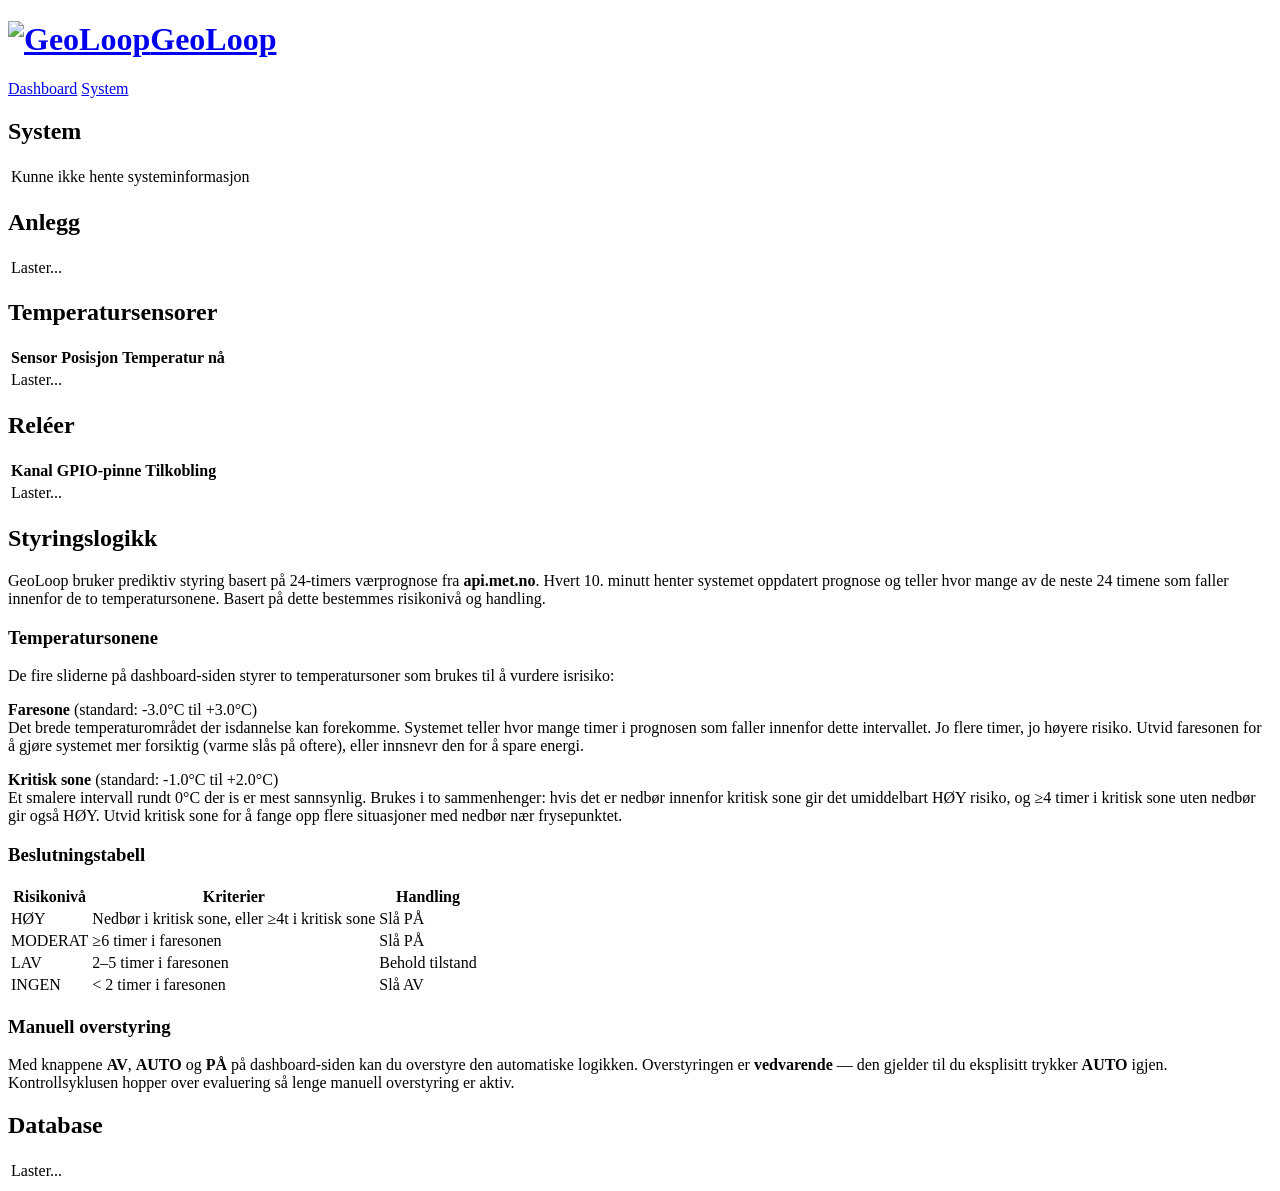
==== geoloop/web/static/info.html @ 386658f4 "Fiks header-layout: større logo og stabil nav mellom sider Co-Authored-By: Claude Opus 4.6 <noreply@" ====
<!DOCTYPE html>
<html lang="nb">
<head>
    <meta charset="UTF-8">
    <meta name="viewport" content="width=device-width, initial-scale=1.0">
    <title>GeoLoop — Systeminformasjon</title>
    <link rel="icon" type="image/svg+xml" href="/static/logo.svg">
    <link rel="stylesheet" href="/static/style.css?v=7">
</head>
<body>
    <header>
        <h1><a href="/" class="header-link"><img src="/static/logo.svg" alt="GeoLoop" class="header-logo">GeoLoop</a></h1>
        <nav class="nav-links">
            <a href="/">Dashboard</a>
            <a href="/info" class="active">System</a>
        </nav>
        <span class="meta"></span>
    </header>

    <main>
        <section class="card">
            <h2>System</h2>
            <table class="kv-table" id="system-tbl">
                <tr><td colspan="2" class="meta">Laster...</td></tr>
            </table>
        </section>

        <section class="card">
            <h2>Anlegg</h2>
            <table class="kv-table" id="loop-tbl">
                <tr><td colspan="2" class="meta">Laster...</td></tr>
            </table>
        </section>

        <section class="card">
            <h2>Temperatursensorer</h2>
            <div class="info-table-wrap">
                <table class="info-table">
                    <thead>
                        <tr>
                            <th>Sensor</th>
                            <th>Posisjon</th>
                            <th>Temperatur nå</th>
                        </tr>
                    </thead>
                    <tbody id="sensor-tbody">
                        <tr><td colspan="3" class="meta">Laster...</td></tr>
                    </tbody>
                </table>
            </div>
        </section>

        <section class="card">
            <h2>Reléer</h2>
            <div class="info-table-wrap">
                <table class="info-table">
                    <thead>
                        <tr>
                            <th>Kanal</th>
                            <th>GPIO-pinne</th>
                            <th>Tilkobling</th>
                        </tr>
                    </thead>
                    <tbody id="relay-tbody">
                        <tr><td colspan="3" class="meta">Laster...</td></tr>
                    </tbody>
                </table>
            </div>
        </section>

        <section class="card">
            <h2>Styringslogikk</h2>
            <p class="info-description">
                GeoLoop bruker prediktiv styring basert på 24-timers værprognose fra
                <strong>api.met.no</strong>. Hvert 10. minutt henter systemet oppdatert prognose
                og teller hvor mange av de neste 24 timene som faller innenfor de to temperatursonene.
                Basert på dette bestemmes risikonivå og handling.
            </p>

            <h3 class="info-subheading">Temperatursonene</h3>
            <p class="info-description">
                De fire sliderne på dashboard-siden styrer to temperatursoner som brukes til å vurdere isrisiko:
            </p>
            <div class="info-description">
                <p><strong>Faresone</strong> (standard: <span id="info-ice-range">-3.0°C til +3.0°C</span>)<br>
                Det brede temperaturområdet der isdannelse kan forekomme. Systemet teller hvor mange timer
                i prognosen som faller innenfor dette intervallet. Jo flere timer, jo høyere risiko.
                Utvid faresonen for å gjøre systemet mer forsiktig (varme slås på oftere),
                eller innsnevr den for å spare energi.</p>

                <p style="margin-top: 0.5rem"><strong>Kritisk sone</strong> (standard: <span id="info-crit-range">-1.0°C til +2.0°C</span>)<br>
                Et smalere intervall rundt 0°C der is er mest sannsynlig.
                Brukes i to sammenhenger: hvis det er nedbør innenfor kritisk sone gir det umiddelbart
                <span class="risk-badge risk-high">HØY</span> risiko, og ≥4 timer i kritisk sone
                uten nedbør gir også <span class="risk-badge risk-high">HØY</span>.
                Utvid kritisk sone for å fange opp flere situasjoner med nedbør nær frysepunktet.</p>
            </div>

            <h3 class="info-subheading">Beslutningstabell</h3>
            <div class="info-table-wrap">
                <table class="info-table">
                    <thead>
                        <tr>
                            <th>Risikonivå</th>
                            <th>Kriterier</th>
                            <th>Handling</th>
                        </tr>
                    </thead>
                    <tbody id="risk-table-body">
                        <tr>
                            <td><span class="risk-badge risk-high">HØY</span></td>
                            <td>Nedbør i kritisk sone, eller ≥4t i kritisk sone</td>
                            <td>Slå PÅ</td>
                        </tr>
                        <tr>
                            <td><span class="risk-badge risk-moderate">MODERAT</span></td>
                            <td>≥6 timer i faresonen</td>
                            <td>Slå PÅ</td>
                        </tr>
                        <tr>
                            <td><span class="risk-badge risk-low">LAV</span></td>
                            <td>2–5 timer i faresonen</td>
                            <td>Behold tilstand</td>
                        </tr>
                        <tr>
                            <td><span class="risk-badge risk-none">INGEN</span></td>
                            <td>&lt; 2 timer i faresonen</td>
                            <td>Slå AV</td>
                        </tr>
                    </tbody>
                </table>
            </div>

            <h3 class="info-subheading">Manuell overstyring</h3>
            <p class="info-description">
                Med knappene <strong>AV</strong>, <strong>AUTO</strong> og <strong>PÅ</strong> på dashboard-siden
                kan du overstyre den automatiske logikken. Overstyringen er
                <strong>vedvarende</strong> — den gjelder til du eksplisitt trykker <strong>AUTO</strong> igjen.
                Kontrollsyklusen hopper over evaluering så lenge manuell overstyring er aktiv.
            </p>
        </section>

        <section class="card">
            <h2>Database</h2>
            <table class="kv-table" id="db-tbl">
                <tr><td colspan="2" class="meta">Laster...</td></tr>
            </table>
        </section>
    </main>

    <script>
    (function () {
        "use strict";

        var SENSOR_NAMES = {
            loop_inlet:  "Sløyfe inn (T1)",
            loop_outlet: "Sløyfe ut (T2)",
            hp_inlet:    "VP inn (T3)",
            hp_outlet:   "VP ut (T4)",
            tank:        "Tank (T5)"
        };
        var SENSOR_LOCATIONS = {
            loop_inlet:  "Tank \u2192 bakkesl\u00f8yfe \u2014 turtemperatur til bakken",
            loop_outlet: "Bakkesl\u00f8yfe \u2192 tank \u2014 returtemperatur (delta-T)",
            hp_inlet:    "Tank \u2192 VP (via kolbetank) \u2014 returvann til VP",
            hp_outlet:   "VP \u2192 tank \u2014 turvann fra VP",
            tank:        "Buffertank 200 L (VP klemme 15/16)"
        };
        var RELAY_NAMES = {
            heat_pump:        "Varmepumpe (K1)",
            circulation_pump: "Sirkulasjonspumpe (K2)",
            spare:            "Ledig (K3)"
        };
        var RELAY_CONNECTIONS = {
            heat_pump:        "VP klemme 17/18 (potensialfri, erstatter fabrikkjumper)",
            circulation_pump: "Uavhengig styring",
            spare:            "Reservert (kolber i fremtiden)"
        };

        function fetchJSON(url) {
            return fetch(url).then(function (r) { return r.json(); });
        }

        function kv(rows) {
            var html = "";
            for (var i = 0; i < rows.length; i++) {
                html += "<tr><td>" + rows[i][0] + "</td><td>" + rows[i][1] + "</td></tr>";
            }
            return html;
        }

        function fmtTemp(v) {
            if (v == null) return '<span class="meta">—</span>';
            return '<strong style="color:var(--warm)">' + v.toFixed(1) + " °C</strong>";
        }

        Promise.all([fetchJSON("/api/system"), fetchJSON("/api/status"), fetchJSON("/api/thresholds")])
        .then(function (res) {
            var d = res[0];
            var s = res[1];
            var th = res[2] || {};
            var temps = s.sensors || {};

            // Oppdater grenseverdier i teksten
            if (th.ice_temp_min != null) {
                document.getElementById("info-ice-range").textContent =
                    th.ice_temp_min.toFixed(1) + "\u00b0C til +" + th.ice_temp_max.toFixed(1) + "\u00b0C";
                document.getElementById("info-crit-range").textContent =
                    th.critical_temp_min.toFixed(1) + "\u00b0C til +" + th.critical_temp_max.toFixed(1) + "\u00b0C";
            }

            // System
            var sysRows = [
                ["Versjon", "GeoLoop v" + d.version],
                ["Posisjon", d.location.lat.toFixed(4) + "°N, " + d.location.lon.toFixed(4) + "°E"]
            ];
            sysRows.push(["Varmepumpe", "Panasonic WH-MXC12G6E5 (Aquarea G-gen, luft-vann)"]);
            sysRows.push(["Styringsenhet", "Raspberry Pi 3B+ + RPi Relay Board (3 kanaler)"]);
            if (d.weather) sysRows.push(["V\u00e6rdata-intervall", d.weather.poll_interval_minutes + " min"]);
            sysRows.push(["Sensorpolling", "1 min"]);
            sysRows.push(["Kontrollsyklus", "10 min"]);
            if (d.web) sysRows.push(["Webserver", d.web.host + ":" + d.web.port]);
            document.getElementById("system-tbl").innerHTML = kv(sysRows);

            // Anlegg
            var loopRows = [];
            if (d.ground_loop) {
                var gl = d.ground_loop;
                loopRows.push(["Antall sløyfer", gl.loops]);
                loopRows.push(["Total rørlengde", gl.total_length_m + " m"]);
                loopRows.push(["Rørdiameter (ytre/indre)", gl.pipe_outer_mm + " / " + (gl.pipe_outer_mm - 2 * gl.pipe_wall_mm) + " mm"]);
                loopRows.push(["Vannvolum, bakkesløyfe", "~" + gl.volume_liters + " liter"]);
                loopRows.push(["Legging", "I sand, 5 cm under overflaten, asfalt over"]);
                loopRows.push(["Dekket areal", "~90 m\u00b2"]);
                loopRows.push(["R\u00f8rtetthet", "~10 m/m\u00b2"]);
            }
            if (d.tank) {
                loopRows.push(["Buffertank", d.tank.volume_liters + " liter"]);
            }
            loopRows.push(["Kolbetank", "10 L (10 kW kolber p\u00e5 VP inngang)"]);
            loopRows.push(["Internr\u00f8r", "~30 liter"]);
            var totalVol = (d.ground_loop ? d.ground_loop.volume_liters : 0)
                         + (d.tank ? d.tank.volume_liters : 0) + 10 + 30;
            loopRows.push(["Totalt vannvolum", "~" + totalVol + " liter"]);
            document.getElementById("loop-tbl").innerHTML = loopRows.length
                ? kv(loopRows)
                : '<tr><td colspan="2" class="meta">Ikke konfigurert</td></tr>';

            // Sensorer
            var sHtml = "";
            if (d.sensors) {
                for (var key in d.sensors) {
                    sHtml += "<tr><td>" + (SENSOR_NAMES[key] || key) + "</td>" +
                             "<td>" + (SENSOR_LOCATIONS[key] || "") + "</td>" +
                             "<td>" + fmtTemp(temps[key]) + "</td></tr>";
                }
            } else {
                sHtml = '<tr><td colspan="3" class="meta">Ingen sensorer konfigurert</td></tr>';
            }
            document.getElementById("sensor-tbody").innerHTML = sHtml;

            // Reléer
            var rHtml = "";
            if (d.relays) {
                for (var key in d.relays) {
                    var r = d.relays[key];
                    rHtml += "<tr><td>" + (RELAY_NAMES[key] || key) + "</td>" +
                             "<td>GPIO " + r.gpio_pin + "</td>" +
                             "<td>" + (RELAY_CONNECTIONS[key] || (r.active_high ? "HIGH" : "LOW")) + "</td></tr>";
                }
            } else {
                rHtml = '<tr><td colspan="3" class="meta">Ingen rel\u00e9er konfigurert</td></tr>';
            }
            document.getElementById("relay-tbody").innerHTML = rHtml;

            // Database
            var dbRows = [];
            if (d.database) {
                dbRows.push(["Sensoravlesninger", d.database.sensor_readings.toLocaleString("nb-NO")]);
                dbRows.push(["Væravlesninger",    d.database.weather_readings.toLocaleString("nb-NO")]);
                dbRows.push(["Hendelser",         d.database.events.toLocaleString("nb-NO")]);
            }
            document.getElementById("db-tbl").innerHTML = dbRows.length
                ? kv(dbRows)
                : '<tr><td colspan="2" class="meta">Ikke tilgjengelig</td></tr>';
        })
        .catch(function () {
            document.getElementById("system-tbl").innerHTML =
                '<tr><td class="meta">Kunne ikke hente systeminformasjon</td></tr>';
        });
    })();
    </script>
</body>
</html>
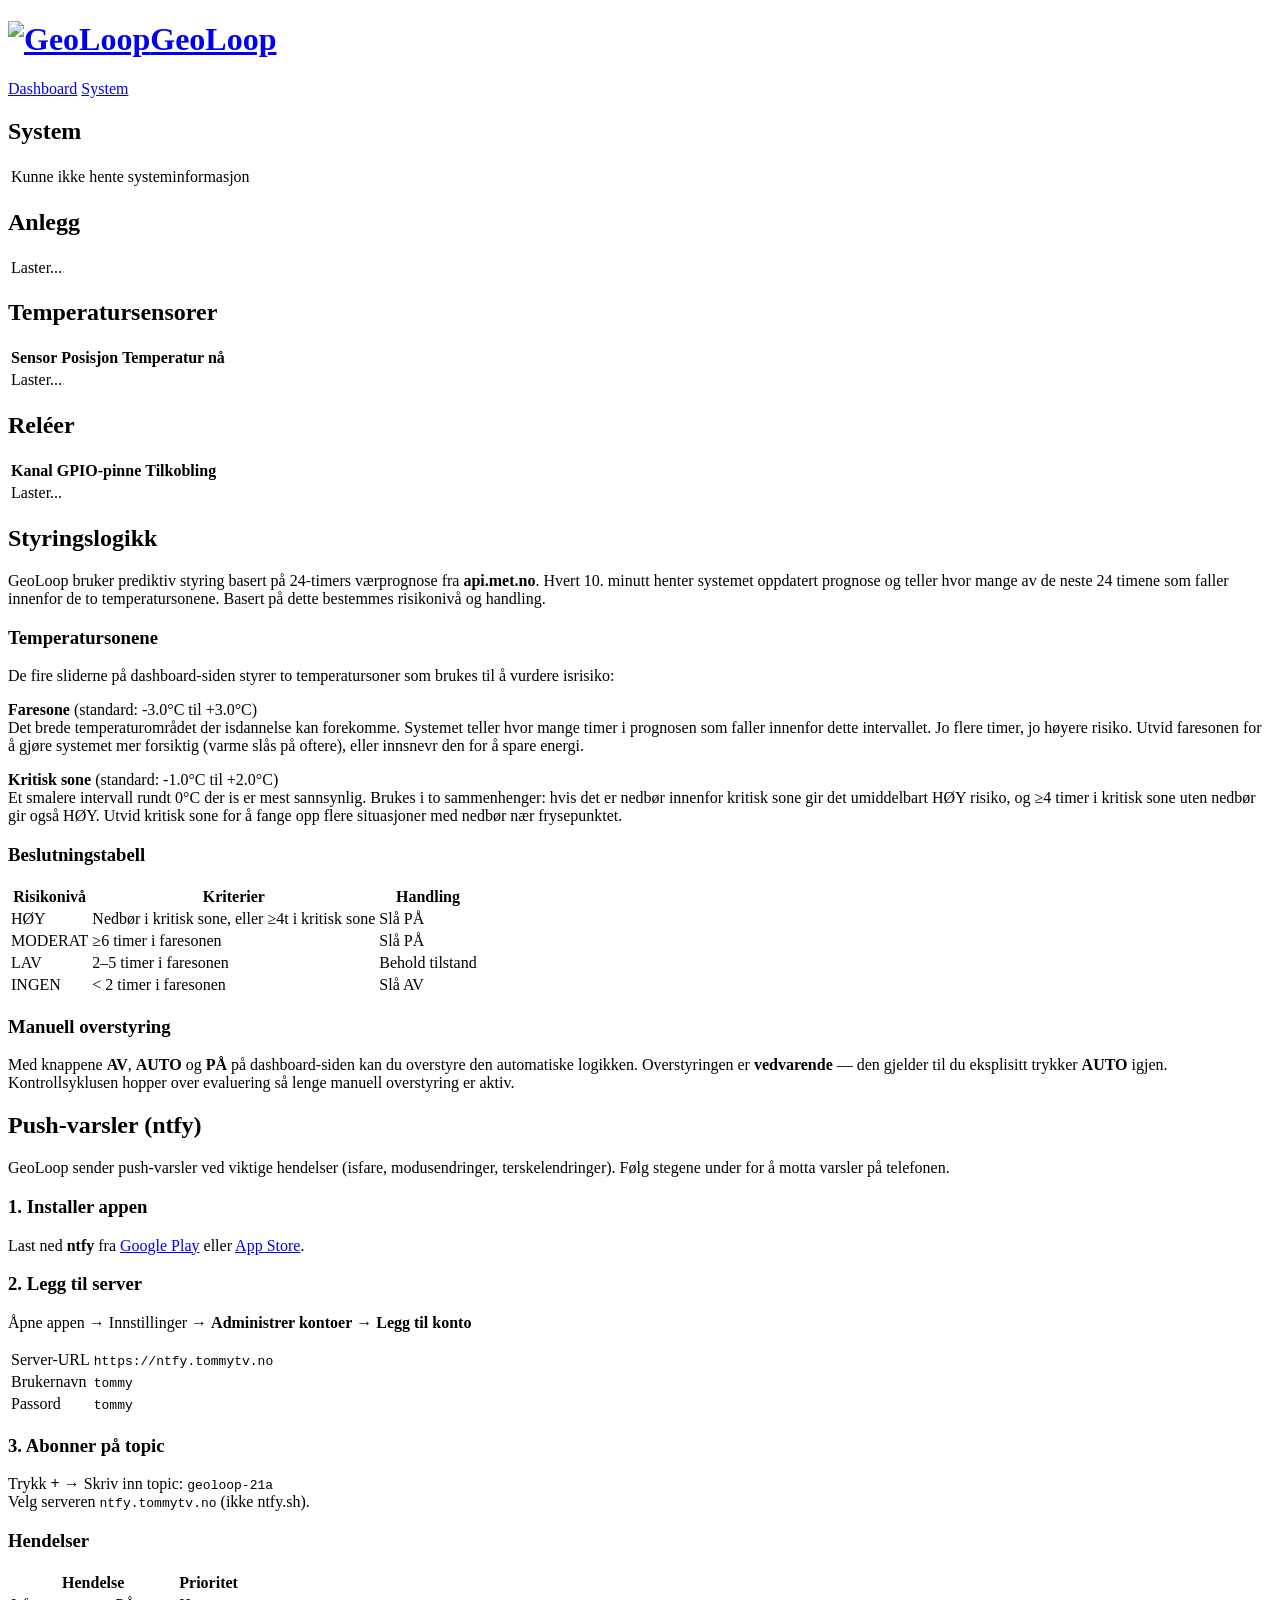
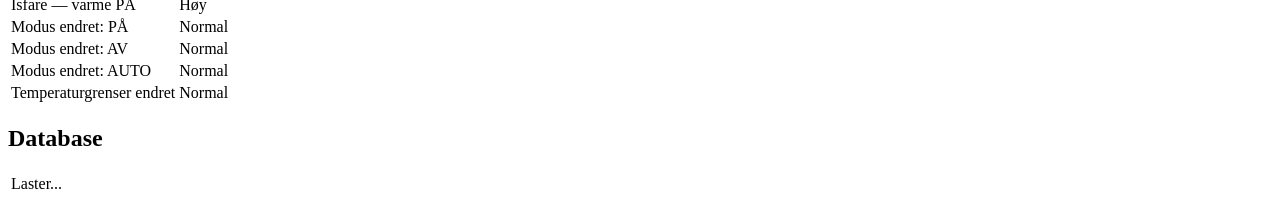
==== commit 74bc454f: "Apply brand guide to web UI — colors, fonts, and logo Rebrand CSS variables to brand palette (#0d1b2" ====
--- a/geoloop/web/static/info.html
+++ b/geoloop/web/static/info.html
@@ -3,9 +3,11 @@
 <head>
     <meta charset="UTF-8">
     <meta name="viewport" content="width=device-width, initial-scale=1.0">
+    <meta name="theme-color" content="#0d1b2a">
     <title>GeoLoop — Systeminformasjon</title>
     <link rel="icon" type="image/svg+xml" href="/static/logo.svg">
-    <link rel="stylesheet" href="/static/style.css?v=7">
+    <link href="https://fonts.googleapis.com/css2?family=DM+Mono:wght@300;400;500&family=DM+Sans:opsz,wght@9..40,300;9..40,400;9..40,500&display=swap" rel="stylesheet">
+    <link rel="stylesheet" href="/static/style.css?v=9">
 </head>
 <body>
     <header>
@@ -14,7 +16,7 @@
             <a href="/">Dashboard</a>
             <a href="/info" class="active">System</a>
         </nav>
-        <span class="meta"></span>
+        <span class="meta header-right"></span>
     </header>
 
     <main>
@@ -138,6 +140,56 @@
                 <strong>vedvarende</strong> — den gjelder til du eksplisitt trykker <strong>AUTO</strong> igjen.
                 Kontrollsyklusen hopper over evaluering så lenge manuell overstyring er aktiv.
             </p>
+        </section>
+
+        <section class="card">
+            <h2>Push-varsler (ntfy)</h2>
+            <p class="info-description">
+                GeoLoop sender push-varsler ved viktige hendelser (isfare, modusendringer, terskelendringer).
+                Følg stegene under for å motta varsler på telefonen.
+            </p>
+
+            <h3 class="info-subheading">1. Installer appen</h3>
+            <p class="info-description">
+                Last ned <strong>ntfy</strong> fra
+                <a href="https://play.google.com/store/apps/details?id=io.heckel.ntfy" target="_blank">Google Play</a> eller
+                <a href="https://apps.apple.com/app/ntfy/id1625396347" target="_blank">App Store</a>.
+            </p>
+
+            <h3 class="info-subheading">2. Legg til server</h3>
+            <p class="info-description">
+                Åpne appen → Innstillinger → <strong>Administrer kontoer</strong> → <strong>Legg til konto</strong>
+            </p>
+            <table class="kv-table">
+                <tr><td>Server-URL</td><td><code>https://ntfy.tommytv.no</code></td></tr>
+                <tr><td>Brukernavn</td><td><code>tommy</code></td></tr>
+                <tr><td>Passord</td><td><code>tommy</code></td></tr>
+            </table>
+
+            <h3 class="info-subheading">3. Abonner på topic</h3>
+            <p class="info-description">
+                Trykk <strong>+</strong> → Skriv inn topic: <code>geoloop-21a</code><br>
+                Velg serveren <code>ntfy.tommytv.no</code> (ikke ntfy.sh).
+            </p>
+
+            <h3 class="info-subheading">Hendelser</h3>
+            <div class="info-table-wrap">
+                <table class="info-table">
+                    <thead>
+                        <tr>
+                            <th>Hendelse</th>
+                            <th>Prioritet</th>
+                        </tr>
+                    </thead>
+                    <tbody>
+                        <tr><td>Isfare — varme PÅ</td><td>Høy</td></tr>
+                        <tr><td>Modus endret: PÅ</td><td>Normal</td></tr>
+                        <tr><td>Modus endret: AV</td><td>Normal</td></tr>
+                        <tr><td>Modus endret: AUTO</td><td>Normal</td></tr>
+                        <tr><td>Temperaturgrenser endret</td><td>Normal</td></tr>
+                    </tbody>
+                </table>
+            </div>
         </section>
 
         <section class="card">
